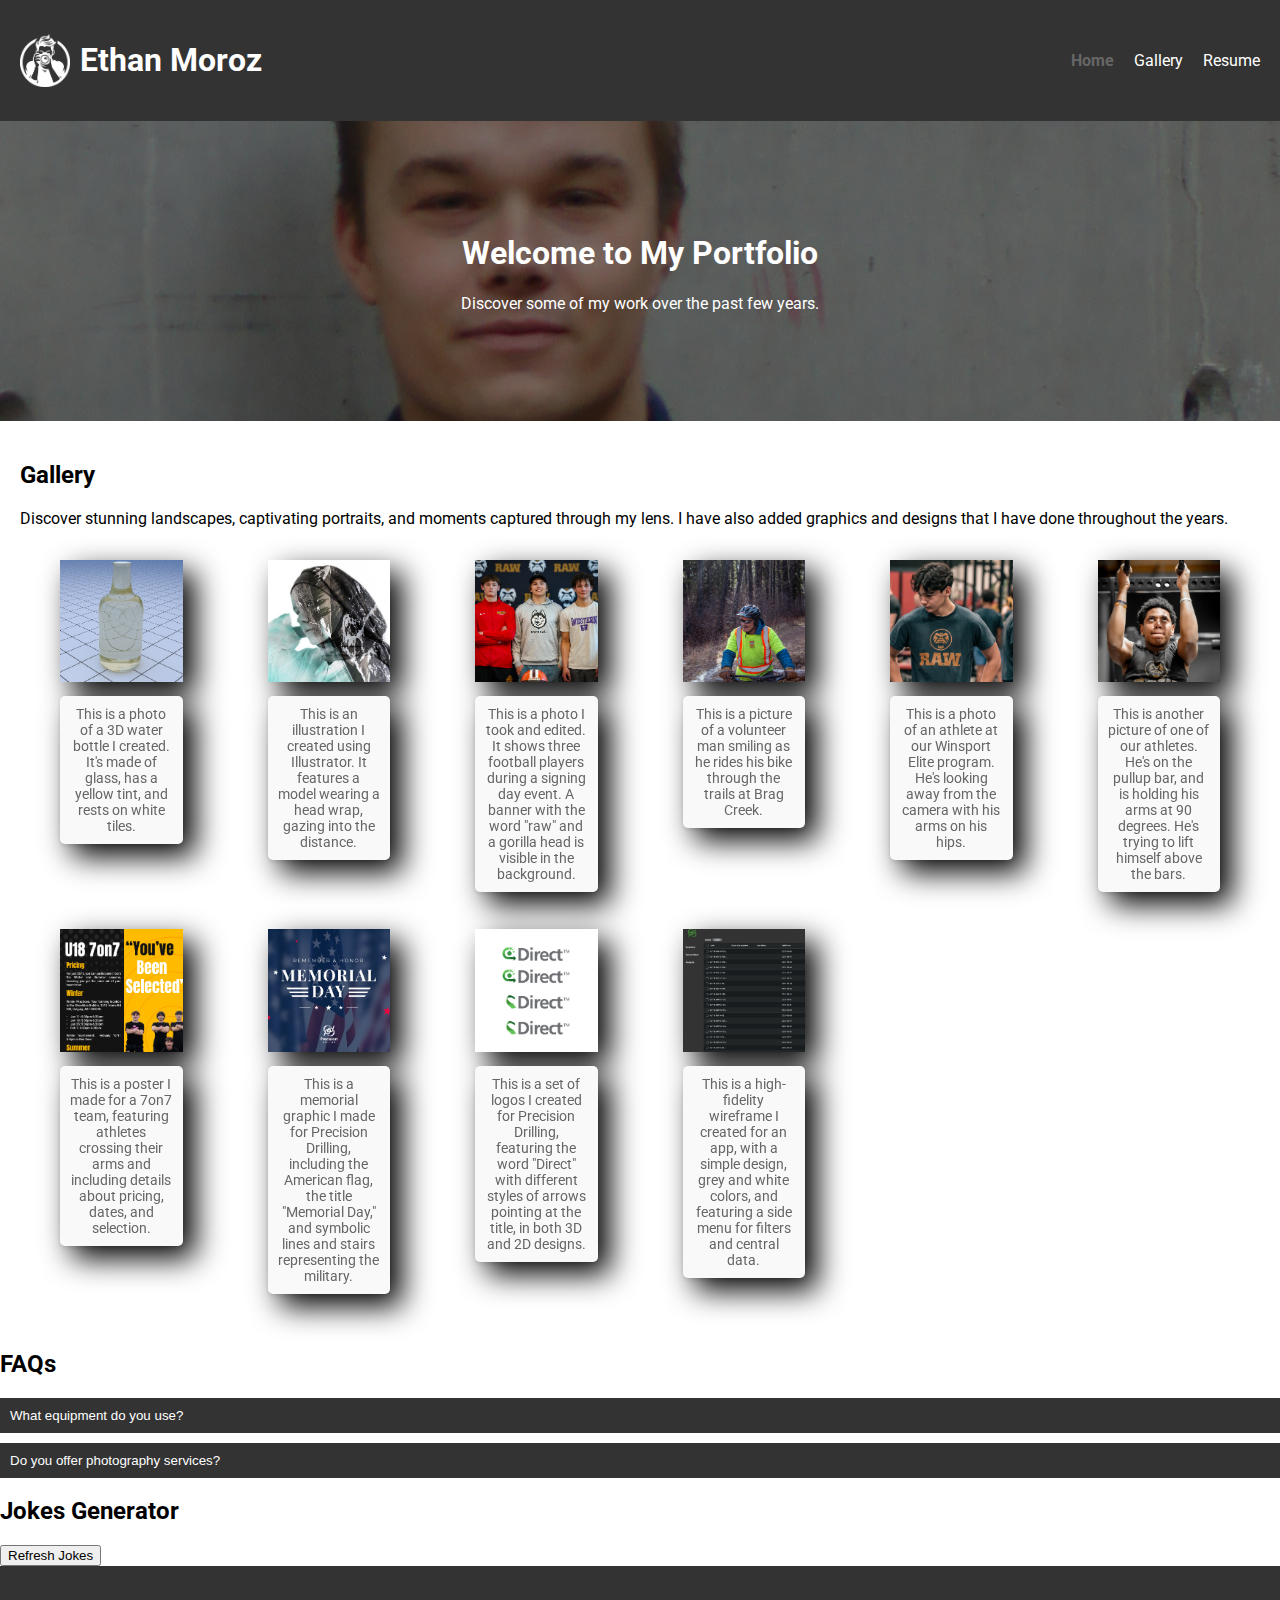
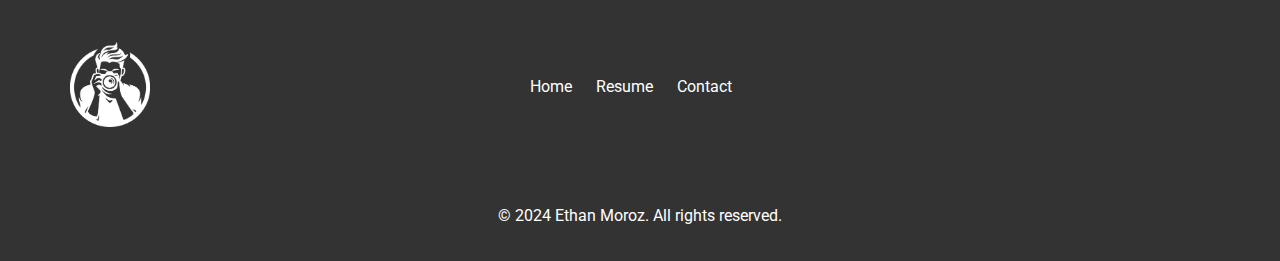
==== index.html @ 7964a2b5 "commit" ====
<!DOCTYPE html>
<html lang="en">

<head>
    <meta charset="UTF-8">
    <meta name="viewport" content="width=device-width, initial-scale=1.0">
    <title>Ethan Moroz Portfolio</title>
    <link href="https://fonts.googleapis.com/css2?family=Roboto:wght@400;700&display=swap" rel="stylesheet">
    <link rel="stylesheet" href="Stylesheet.css">
    <script src="Java.js"></script>

</head>

<body>
    <header>
        <div class="header">
            <a href="#" class="logo">
                <img src="Assets/Asset 2.png" alt="This is a white logo. Its a circle that has a man pointing the camera to the user. His hair points out on the top of the circle.">
            </a>
            <a href="#home" class="logo"></a>
            <h1>Ethan Moroz</h1>
            <div class="header-right">
                <a class="active" href="#Home">Home</a>
                <a href="#gallery">Gallery</a>
                <a href="resume.html">Resume</a>
            </div>
        </div>
    </header>

    <div class="hero-banner">
        <div class="hero-overlay"></div>

        <div class="overlay"></div>
        <div class="content">
            
            <h1>Welcome to My Portfolio</h1>
            <p>Discover some of my work over the past few years.</p>
        </div>
        
        <img src="Assets/Asset 1-80.jpg" alt="This is a portrait of me. I am looking at the camera crossing my arms. I am wearing a blue shirt with a grey concrete background." class="hero-image">
    </div>
    
    </div>
  
    <main>
        <section class="content">
            <h2>Gallery</h2>
            <p>Discover stunning landscapes, captivating portraits, and moments captured through my lens. I have also added graphics and designs that I have done throughout the years.</p>
            <div class="gallery">
                <figure>
                    <img src="Assets/Final-01.jpg" alt="This is a photo of my a 3D water bottle I created. The water bottle is made out of glass and has a yellow tint. It's resting on top of white tiles.">
                    <figcaption>This is a photo of a 3D water bottle I created. It's made of glass, has a yellow tint, and rests on white tiles.</figcaption>
                </figure>
                <figure>
                    <img src="Assets/Lady-01.jpg" alt="This is a photo I created using Illustrator. The design is a model looking out to the distance wearing a head wrap. She has some opacity changes where her outline is actually the Banff mountains and water.">
                    <figcaption>This is an illustration I created using Illustrator. It features a model wearing a head wrap, gazing into the distance.</figcaption>
                </figure>
                <figure>
                    <img src="Assets/Signing-01.jpg" alt="This is a photo I took and edited. At our work we had a signing day for 3 football players. This is an image of them standing looking at the camera, with a Banner in the background that says raw with a gorilla head.">
                    <figcaption>This is a photo I took and edited. It shows three football players during a signing day event. A banner with the word "raw" and a gorilla head is visible in the background.</figcaption>
                </figure>
                <figure>
                    <img src="Assets/Smiling.jpg" alt="This is a picture of a volunteer man at Brag Creek. He's riding his bike through the trails smiling. He's wearing a yellow vest and safety helmet.">
                    <figcaption>This is a picture of a volunteer man smiling as he rides his bike through the trails at Brag Creek.</figcaption>
                </figure>
                <figure>
                    <img src="Assets/SC.jpg" alt="This is a picture of one of the athletes at our Winsport Elite program. He's looking away from the camera to the side with his arms on his hips. It's been edited to have a grey look to it.">
                    <figcaption>This is a photo of an athlete at our Winsport Elite program. He's looking away from the camera with his arms on his hips.</figcaption>
                </figure>
                <figure>
                    <img src="Assets/simon-01.jpg" alt="This is another picture of one of our athletes. He's on the pullup bar, and is holding his arms at 90 degrees. He's trying to lift himself above the bars.">
                    <figcaption>This is another picture of one of our athletes. He's on the pullup bar, and is holding his arms at 90 degrees. He's trying to lift himself above the bars.</figcaption>
                </figure>
                <figure>
                    <img src="Assets/Raw-01.jpg" alt="This is a 7on7 poster I made for the team we created. It is black and yellow with athletes crossing their arms. The details on the graphic say the pricing, the dates, and that they have been selected for 7on7.">
                    <figcaption>This is a poster I made for a 7on7 team, featuring athletes crossing their arms and including details about pricing, dates, and selection.</figcaption>
                </figure>
                <figure>
                    <img src="Assets/mem-01.jpg" alt="This is a memorial graphic I made for Precision Drilling. It has the American flag in the background with the title Memorial Day and lines and stairs to symbolize the army.">
                    <figcaption>This is a memorial graphic I made for Precision Drilling, including the American flag, the title "Memorial Day," and symbolic lines and stairs representing the military.</figcaption>
                </figure>
                <figure>
                    <img src="Assets/logo-01.jpg" alt="This is 4 logos I created for Precision Drilling. The logo says Direct with different styles of arrows pointing at the title. Some are round and 3D with different shading and the others are 2D.">
                    <figcaption>This is a set of logos I created for Precision Drilling, featuring the word "Direct" with different styles of arrows pointing at the title, in both 3D and 2D designs.</figcaption>
                </figure>
                <figure>
                    <img src="Assets/wireframe-01.jpg" alt="This is a high fidelity wireframe I created for an app. It's simple with grey and white colors. The menu for filters is on the side and with the data in the middle.">
                    <figcaption>This is a high-fidelity wireframe I created for an app, with a simple design, grey and white colors, and featuring a side menu for filters and central data.</figcaption>
                </figure>
            </div>
        </section>
        <section class="accordion">
            <h2>FAQs</h2>
            <div class="accordion-item">
                <button class="accordion-btn">What equipment do you use?</button>
                <div class="accordion-content">
                    <p>I primarily use a DSLR camera with a variety of lenses to capture different scenes and moods. The camera I have been using is the FX30 from sony. Its a cinema line mirrorless camera. even though its meant for videography, it is a great camera for pictures as well. With the FX30 I also use a Rhode boom mic thats mounted to the top. It allows me to catch great audio.</p>
                </div>
            </div>
            <div class="accordion-item">
                <button class="accordion-btn">Do you offer photography services?</button>
                <div class="accordion-content">
                    <p>Yes, I offer photography services for events, portraits, and commercial projects. Feel free to contact me for inquiries.</p>
                </div>
            </div>
        </section>
    </main>

    <h2>Jokes Generator</h2>
    <div id="jokes-container"></div>
    
<div id="jokes-container"></div>

<button id="refreshButton">Refresh Jokes</button>

</div>
    
</body>

    <footer>
        <div class="footer-content">
            <div class="footer-logo">
                <img src="Assets/Asset 2.png" alt="Logo">
            </div>
            <div class="footer-links">
                <ul>
                    <li><a href="#Home">Home</a></li>
                    <li><a href="resume.html">Resume</a></li>
                    <li><a href="#contactPopup">Contact</a></li> 
                </ul>
            </div>

            <div id="contactPopup" class="popup">
                <h2>Contact Information</h2>
                <p>Phone: 587-438-3250<br>Email: Ethanmoroz@shaw.ca</p>
                <button id="closeBtn">Close</button>
            </div>

            <div class="footer-map">
                <iframe src="https://www.google.com/maps/embed?pb=!1m18!1m12!1m3!1d250910.2102212274!2d-114.20043518318518!3d51.04532447428753!2m3!1f0!2f0!3f0!3m2!1i1024!2i768!4f13.1!3m3!1m2!1s0x537170039f843fd5%3A0x266d3bb2f5edf07a!2sCalgary%2C%20AB%2C%20Canada!5e0!3m2!1sen!2sus!4v1618322193272!5m2!1sen!2sus" width="200" height="200" style="border:0;" allowfullscreen="" loading="lazy"></iframe>
            </div>
        </div>
        <div class="copyright">
            <p>&copy; 2024 Ethan Moroz. All rights reserved.</p>
        </div>
    </footer>

</html>
---- Stylesheet.css ----
body {
    font-family: 'Roboto', sans-serif;
    margin: 0;
    padding: 0;
}

.header {
    display: flex;
    justify-content: space-between;
    align-items: center;
    padding: 20px;
    background-color: #333;
}

.logo {
    display: flex;
    margin-right: 5px;
    align-items: center;
    text-decoration: none;
    color:#f9f9f9 
}

.logo img {
    width: 50px; 
    height: auto;
}

.header-right {
    display: flex;
}

.header-right a {
    margin-left: 20px; 
    text-decoration: none;
    color:#fff 
}

.header-right a.active {
    font-weight: bold; 
    color: #666;
}

h1 {
    margin-right: auto;
    color: #fff;
}

.nav-links ul {
    list-style-type: none;
    margin: 0;
    padding: 0;
}

.nav-links ul li {
    display: inline;
    margin-right: 20px; 
}

.nav-links ul li a {
    color: #fff;
    text-decoration: none;
}

.hero-banner {
    background-image: url('Asset\ 1-80.jpg');
    background-size: cover;
    background-position: center;
    height: 300px;
    display: flex;
    align-items: center;
    justify-content: center;
    text-align: center;
    color: #fff;
    position: relative;
    overflow: hidden;   
}

.hero-overlay {
    position: absolute;
    top: 0;
    left: 0;
    width: 100%;
    height: 100%;
    background-color: rgba(0, 0, 0, 0.5); 
}

.hero-image {
    position: absolute;
    top: 50%;
    left: 50%;
    transform: translate(-50%, -50%);
    min-width: 100%; 
    min-height: 100%;
    width: auto;
    height: auto;
    z-index: -1;
}

.content {
    position: relative; 
    z-index: 1;
    padding: 20px;
}

.gallery {
    display: grid;
    grid-template-columns: repeat(auto-fit, minmax(200px, 1fr));
    gap: 5px;
    filter: drop-shadow(12px 12px 15px black);
}

.gallery img {
    width: 100%;
    height: auto;
}

.footer {
    background-color: #333;
    color: #fff;
    padding: 20px 0;
    text-align: center;
}

.accordion-item {
    margin-bottom: 10px;
}

.accordion-btn {
    background-color: #333;
    color: #fff;
    padding: 10px;
    border: none;
    width: 100%;
    text-align: left;
    cursor: pointer;
    outline: none;
}

.accordion-content {
    display: none;
    background-color: #f9f9f9;
    padding: 10px;
}

.active {
    display: block;
}

.footer-links {
    text-align: center;
    margin-left: 122px;
}

.resume {
    max-width: 800px;
    margin: 0 auto;
    padding: 20px;
    background-color: #f9f9f9;
    border-radius: 10px;
    box-shadow: 0 4px 8px rgba(0, 0, 0, 0.1);
}

.resume h2 {
    text-align: center;
    color: #333;
}

.resume-content {
    margin-top: 20px;
}

.profile {
    display: flex;
    align-items: center;
    margin-bottom: 20px;
}

.profile img {
    width: 80px;
    height: 80px;
    border-radius: 50%;
    margin-right: 20px;
}

.profile-info h3 {
    margin: 0;
    color: #333;
}

.profile-info p {
    margin: 5px 0;
    color: #666;
}

.details h4 {
    margin-top: 15px;
    margin-bottom: 5px;
    color: #333;
}

.details ul {
    list-style-type: disc;
    padding-left: 20px;
    color: #666;
}

.details p {
    margin-bottom: 10px;
    color: #666;
}

footer {
    background-color: #333;
    color: #fff;
    padding: 20px 0;
    text-align: center;
}

.footer-content {
    display: flex;
    justify-content: space-between;
    align-items: center;
    max-width: 1200px;
    margin: 0 auto;
    text-align: center;
}

.footer-logo img {
    width: 80px;
    height: auto;
    margin-left: 30px;
}

.footer-links ul {
    list-style-type: none;
    margin: 0;
    padding: 0;
    text-align: center;
}

.footer-links ul li {
    display: inline;
    margin-right: 20px;
    text-align: center;
}

.footer-links ul li a {
    color: #fff;
    text-decoration: none;
    text-align: center;
}

.footer-map iframe {
    border: none;
    width: 200px;
    height: 200px;
    margin-right: 30px;
}

.footer-map {
    display: flex;
    justify-content: center;
    align-items: center;
}

.copyright {
    text-align: center;
    margin-top: 20px;
}

.popup {
    display: none;
    position: fixed;
    top: 50%;
    left: 50%;
    transform: translate(-50%, -50%);
    background-color: #fff;
    padding: 20px;
    border: 2px solid #000;
    z-index: 9999;
    width: 300px; 
    box-shadow: 0 0 10px rgba(0, 0, 0, 0.5); 
}

.popup h2 {
    margin-bottom: 10px;
    color: #333;
}

.popup p {
    margin-bottom: 20px;
}

.popup button {
    padding: 5px 10px;
    background-color: #333;
    color: #fff;
    border: none;
    cursor: pointer;
    outline: none;
}

.popup button:hover {
    background-color: #555;
}
.popup p {
    margin-bottom: 20px;
    color: #666; 
}
figcaption {
    font-size: 14px;
    color: #666;
    margin-top: 10px;
    text-align: center;
    background-color: #f9f9f9;
    padding: 10px;
    border-radius: 5px;
    box-shadow: 0 2px 4px rgba(0, 0, 0, 0.1);
}
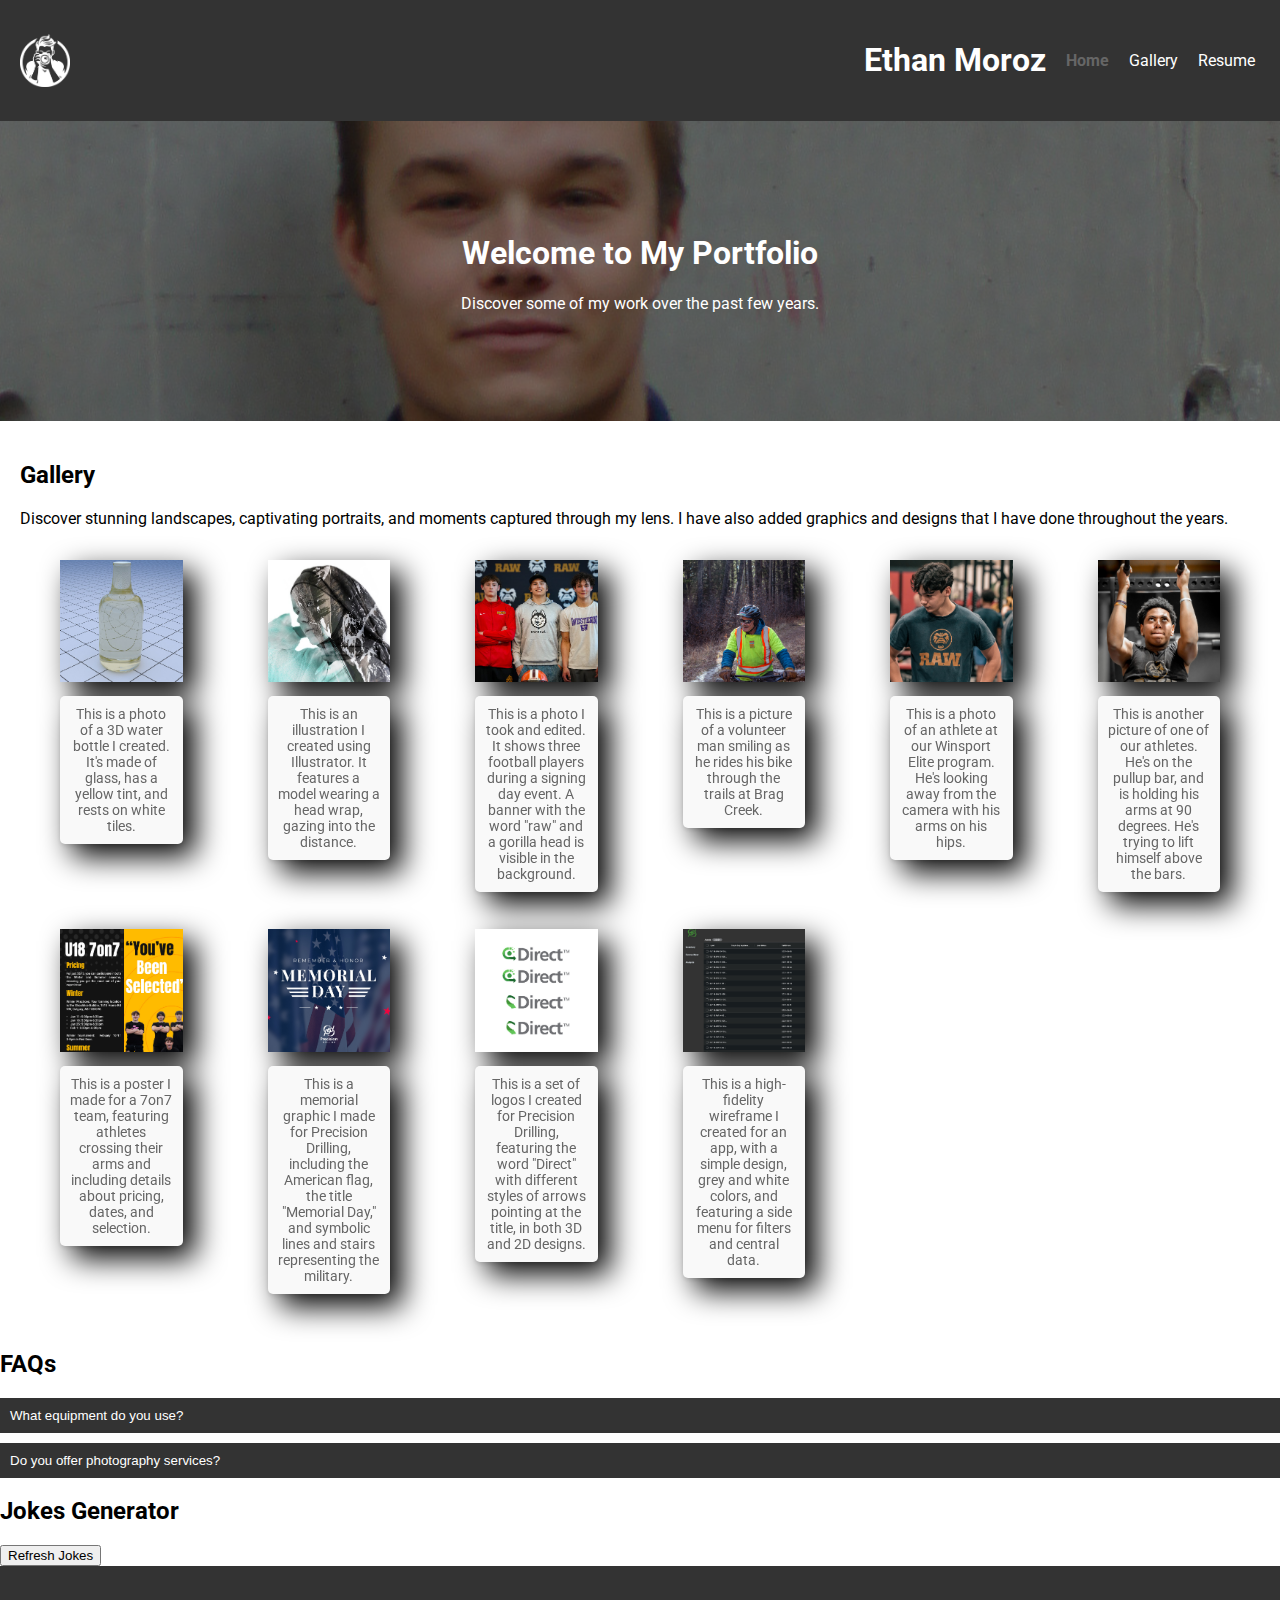
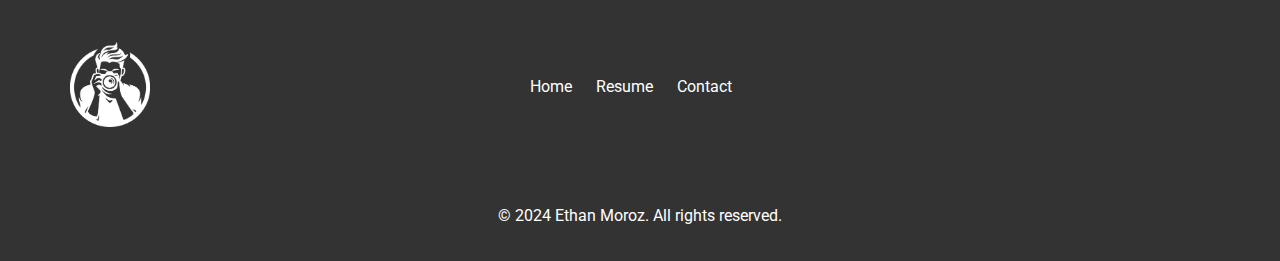
==== commit 7a6c39e8: "Update index.html" ====
--- a/index.html
+++ b/index.html
@@ -17,7 +17,7 @@
             <a href="#" class="logo">
                 <img src="Assets/Asset 2.png" alt="This is a white logo. Its a circle that has a man pointing the camera to the user. His hair points out on the top of the circle.">
             </a>
-            <a href="#home" class="logo"></a>
+            <div id="Home" class="logo">
             <h1>Ethan Moroz</h1>
             <div class="header-right">
                 <a class="active" href="#Home">Home</a>
@@ -46,7 +46,7 @@
         <section class="content">
             <h2>Gallery</h2>
             <p>Discover stunning landscapes, captivating portraits, and moments captured through my lens. I have also added graphics and designs that I have done throughout the years.</p>
-            <div class="gallery">
+<div id="gallery" class="gallery">
                 <figure>
                     <img src="Assets/Final-01.jpg" alt="This is a photo of my a 3D water bottle I created. The water bottle is made out of glass and has a yellow tint. It's resting on top of white tiles.">
                     <figcaption>This is a photo of a 3D water bottle I created. It's made of glass, has a yellow tint, and rests on white tiles.</figcaption>
@@ -145,4 +145,4 @@
         </div>
     </footer>
 
-</html>+</html>
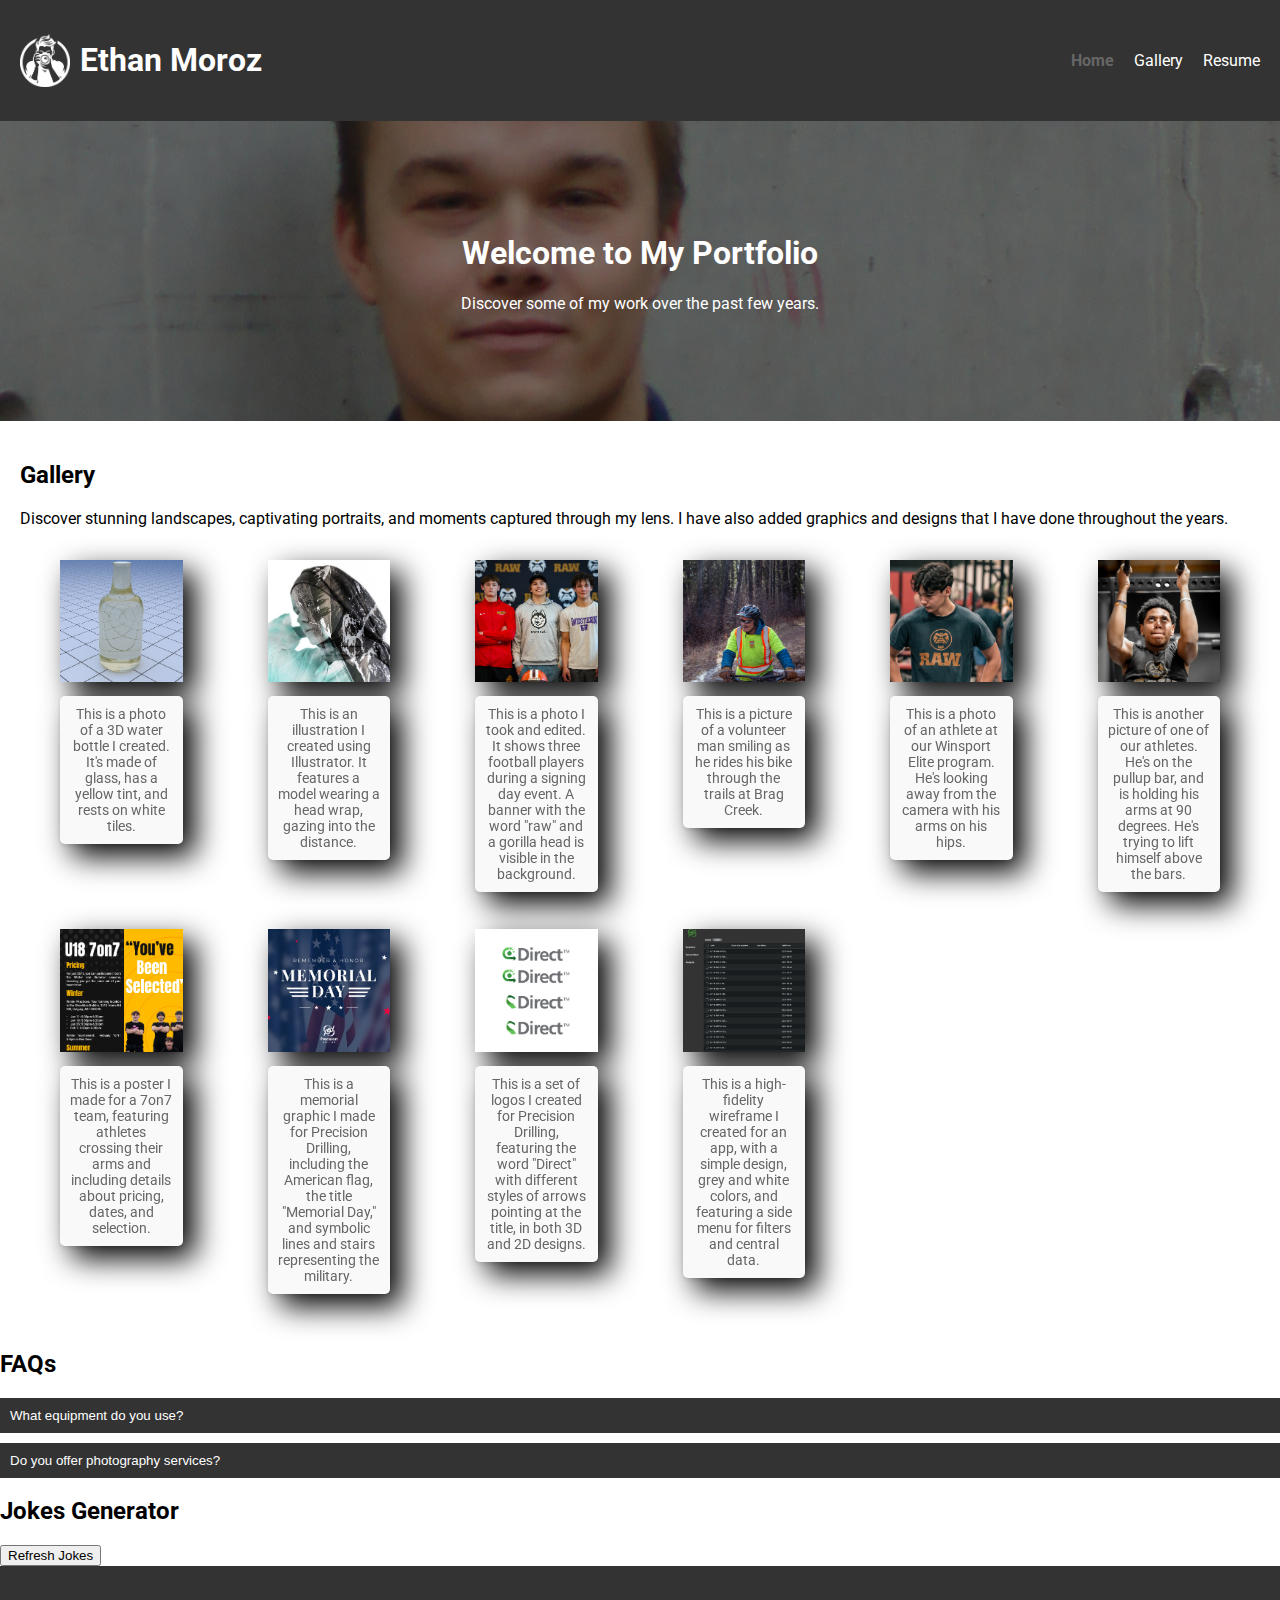
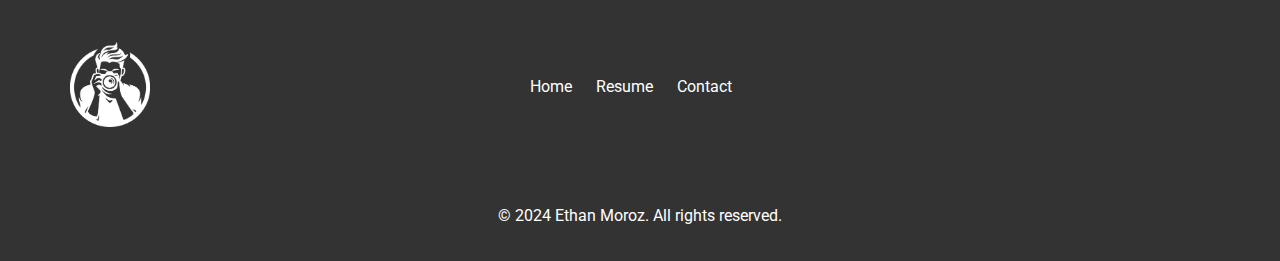
==== commit fb8dd333: "Update index.html" ====
--- a/index.html
+++ b/index.html
@@ -13,11 +13,12 @@
 
 <body>
     <header>
+        <section id="home">
         <div class="header">
             <a href="#" class="logo">
                 <img src="Assets/Asset 2.png" alt="This is a white logo. Its a circle that has a man pointing the camera to the user. His hair points out on the top of the circle.">
             </a>
-            <div id="Home" class="logo">
+            <a href="#home" class="logo"></a>
             <h1>Ethan Moroz</h1>
             <div class="header-right">
                 <a class="active" href="#Home">Home</a>
@@ -25,6 +26,7 @@
                 <a href="resume.html">Resume</a>
             </div>
         </div>
+            </section>
     </header>
 
     <div class="hero-banner">
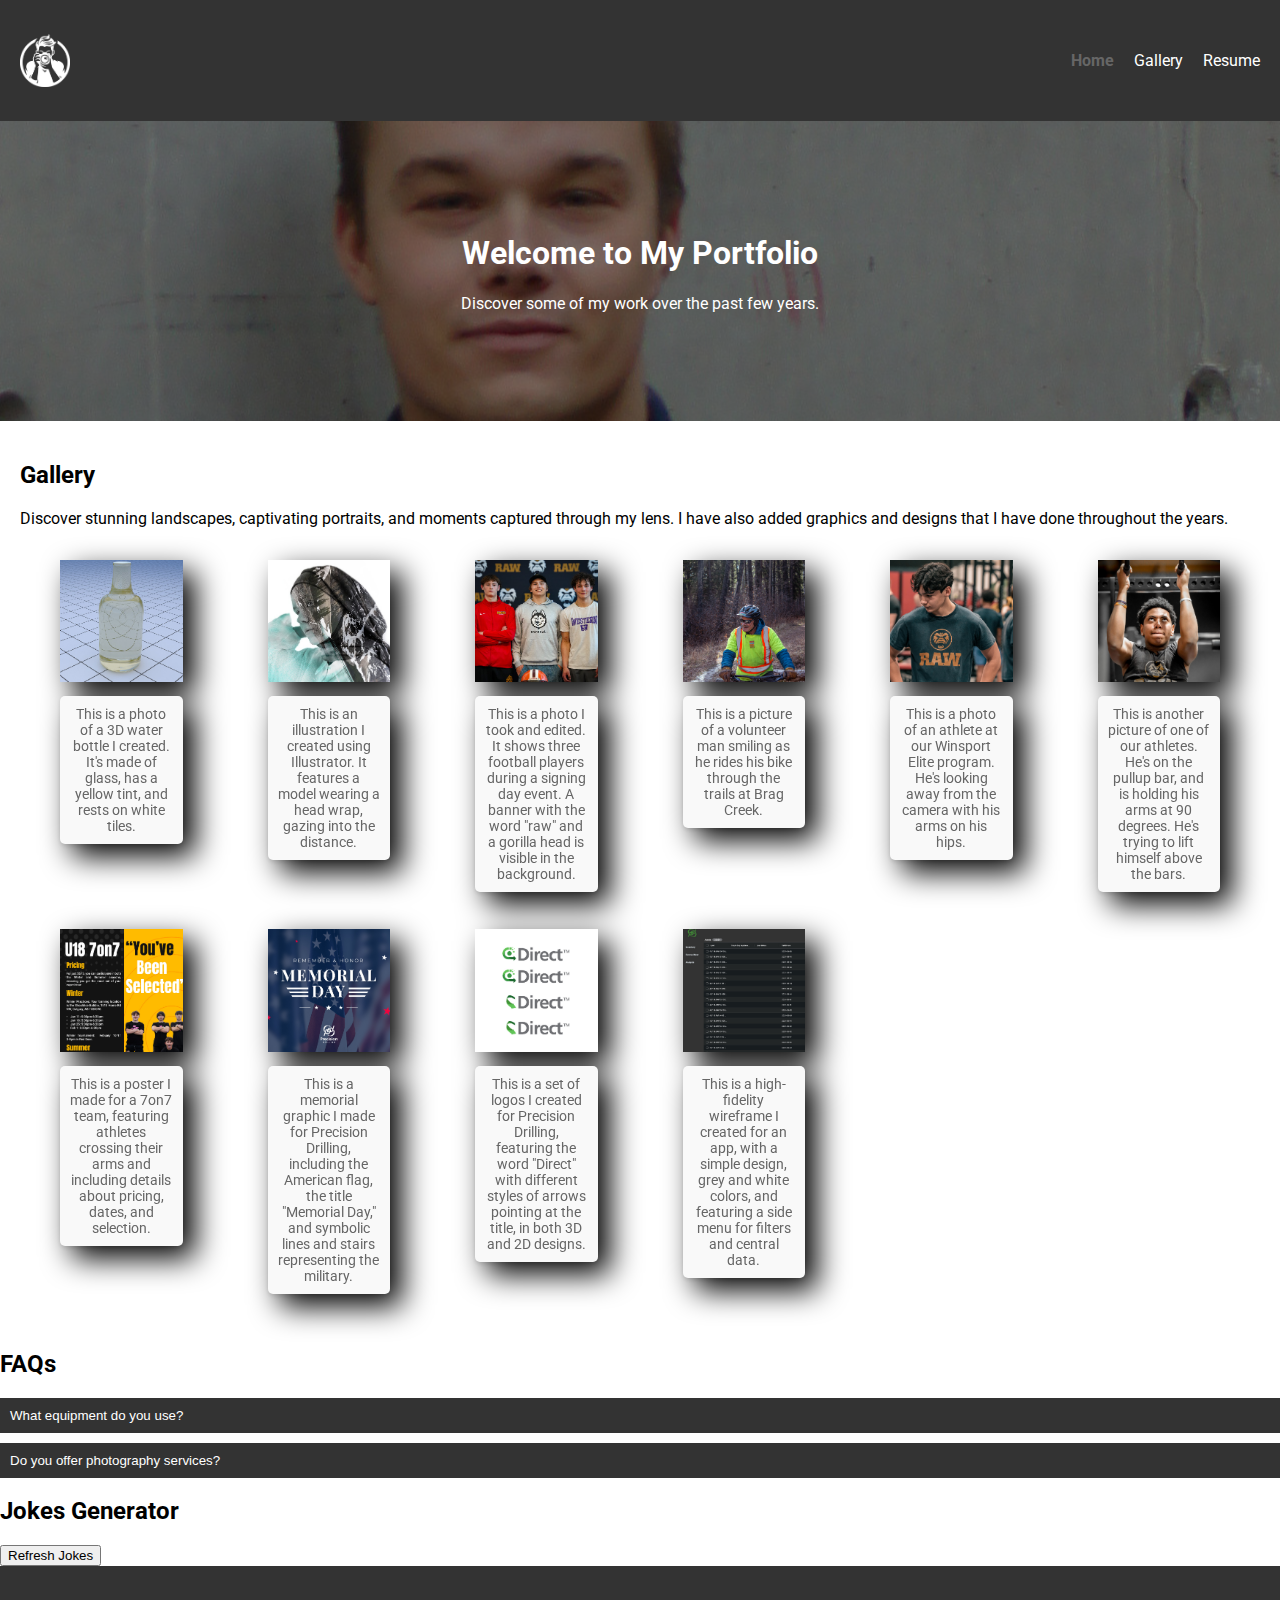
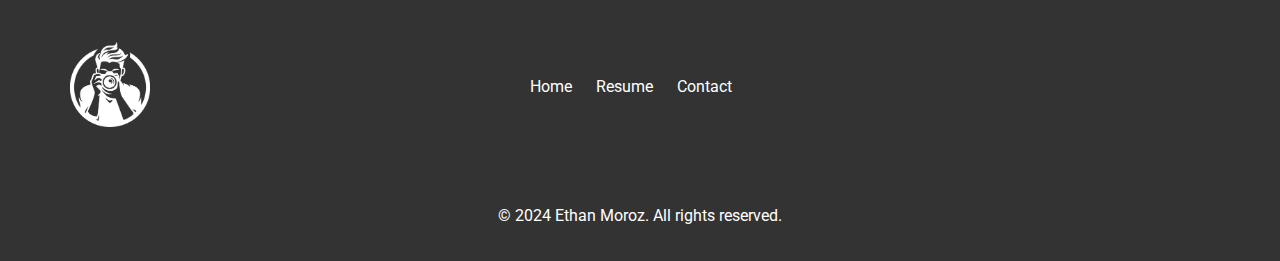
==== commit 2e77ff4b: "Update index.html" ====
--- a/index.html
+++ b/index.html
@@ -12,13 +12,13 @@
 </head>
 
 <body>
-    <header>
-        <section id="home">
+      <header>
+        <div id="Home"></div>
         <div class="header">
-            <a href="#" class="logo">
+            <a href="#Home" class="logo">
                 <img src="Assets/Asset 2.png" alt="This is a white logo. Its a circle that has a man pointing the camera to the user. His hair points out on the top of the circle.">
             </a>
-            <a href="#home" class="logo"></a>
+            <a href="#Home" class="logo"></a>
             <h1>Ethan Moroz</h1>
             <div class="header-right">
                 <a class="active" href="#Home">Home</a>
@@ -26,7 +26,6 @@
                 <a href="resume.html">Resume</a>
             </div>
         </div>
-            </section>
     </header>
 
     <div class="hero-banner">
--- a/Stylesheet.css
+++ b/Stylesheet.css
@@ -14,7 +14,7 @@
 
 .logo {
     display: flex;
-    margin-right: 5px;
+    margin-right: -500px;
     align-items: center;
     text-decoration: none;
     color:#f9f9f9 
@@ -316,4 +316,4 @@
     padding: 10px;
     border-radius: 5px;
     box-shadow: 0 2px 4px rgba(0, 0, 0, 0.1);
-}+}
